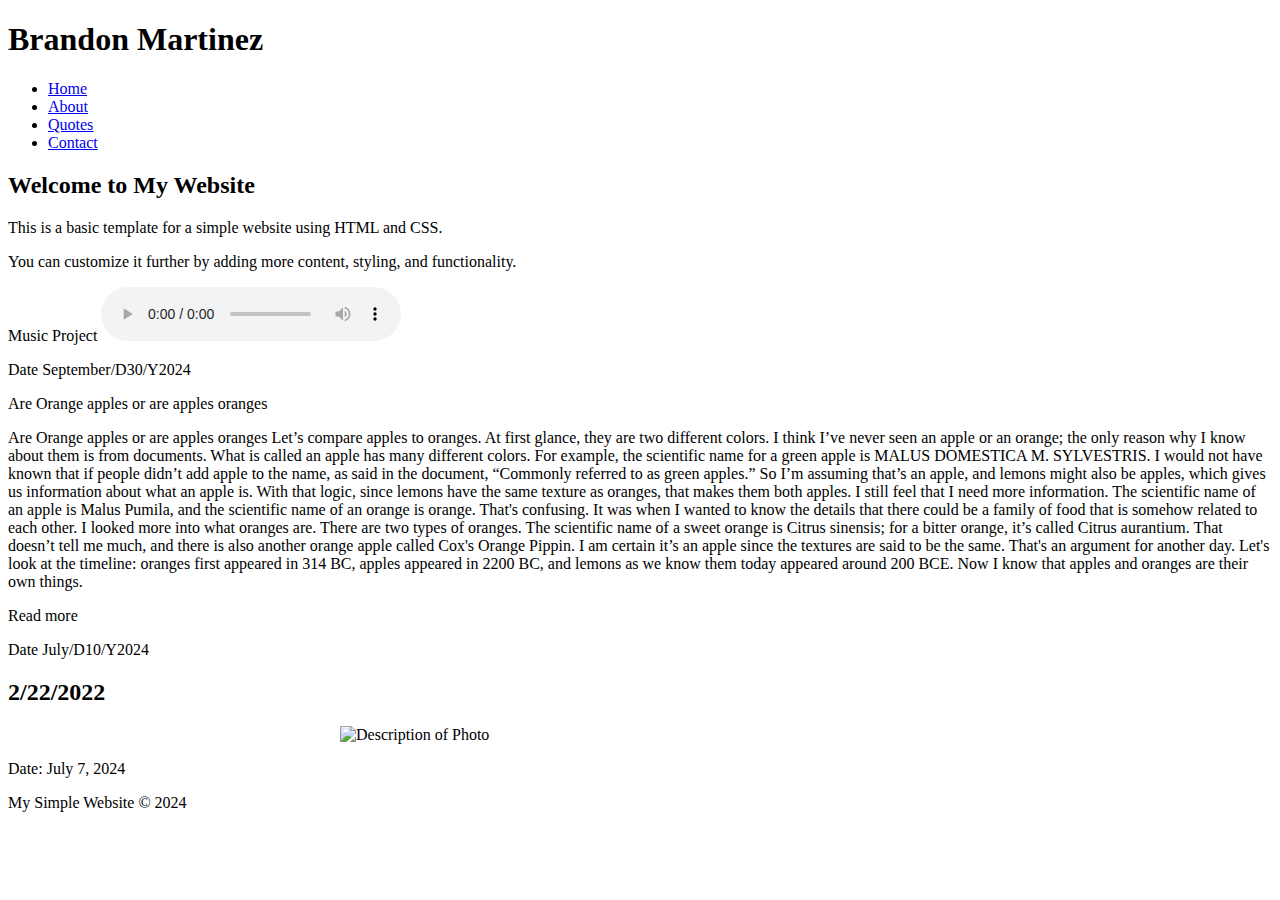
==== index.html @ 002961e2 "Rename index.HTML to index.html" ====
<!DOCTYPE html>
<html lang="en">
<head>
    <meta charset="UTF-8">
    <meta name="viewport" content="width=device-width, initial-scale=1.0">
    <title>My Simple Website</title>
    <link rel="stylesheet" href="styles.css">
</head>
<body>
    <header>
        <div class="container">
            <h1 class="p4">Brandon Martinez</h1>
            <nav>
                <ul>
                    <li><a href="#">Home</a></li>
                    <li><a href="#">About</a></li>
                    <li><a href="#">Quotes</a></li>
                    <li><a href="#">Contact</a></li>
                </ul>
            </nav>
        </div>
    </header>

    <div class="container">
        <div class="main">
            <h2>Welcome to My Website</h2>
            <p>This is a basic template for a simple website using HTML and CSS.</p>
            <p>You can customize it further by adding more content, styling, and functionality.</p>
        </div>
    </div>

        <div class="container">
        <div class="main">
                                        <p class="p4">Music Project</h2>
    
              <audio controls>
        <source src="Project 2 Brandon.mp3" type="audio/mpeg">
        Your browser does not support the audio element.
    </audio>
                            <p class="p3">
            
 Date September/D30/Y2024 </px1>
        </div>
    </div>
</body>

    <div class="container">
        <div class="main">
                                                    <p class="p4"></h2>
                                                    Are Orange apples or are apples oranges</h2>
            <p>
                Are Orange apples or are apples oranges 
                Let’s compare apples to oranges.
                At first glance, they are two different colors. I think I’ve never seen an apple or an orange; the only reason why I know about them is from documents. What is called 
                <span id="more-content" class="read-more-content">
                     an apple has many different colors. For example, the scientific name for a green apple is MALUS DOMESTICA M. SYLVESTRIS. I would not have known that if people didn’t add apple to the name, as said in the document, “Commonly referred to as green apples.” So I’m assuming that’s an apple, and lemons might also be apples, which gives us information about what an apple is. With that logic, since lemons have the same texture as oranges, that makes them both apples. I still feel that I need more information. The scientific name of an apple is Malus Pumila, and the scientific name of an orange is orange. That's confusing. It was when I wanted to know the details that there could be a family of food that is somehow related to each other. I looked more into what oranges are. There are two types of oranges. The scientific name of a sweet orange is Citrus sinensis; for a bitter orange, it’s called Citrus aurantium. That doesn’t tell me much, and there is also another orange apple called Cox's Orange Pippin. I am certain it’s an apple since the textures are said to be the same. That's an argument for another day. Let's look at the timeline: oranges first appeared in 314 BC, apples appeared in 2200 BC, and lemons as we know them today appeared around 200 BCE. Now I know that apples and oranges are their own things.
                </span>
            </p>
            <span id="read-more-btn" class="read-more-btn" onclick="toggleReadMore()">Read more</span>
            
            
                        <p class="p3">
            
 Date July/D10/Y2024 </px1>
        </div>
    </div>
</body>

    <div class="container">
        <div class="main">
            <h2>2/22/2022</h2>
            <img src="Z001-000.jpg" alt="Description of Photo" style="display: block; margin: 0 auto; width: 100%; max-width: 600px;">
            <p class="p3">Date: July 7, 2024</p>
        </div>
    </div>

    <footer>
        <p class="p2">My Simple Website &copy; 2024</p>
    </footer>

    <script>
        function toggleReadMore() {
            var content = document.getElementById("more-content");
            var btn = document.getElementById("read-more-btn");
            if (content.style.display === "none") {
                content.style.display = "block";
                btn.textContent = "Read less";
            } else {
                content.style.display = "none";
                btn.textContent = "Read more";
            }
        }
    </script>
</body>
</html>
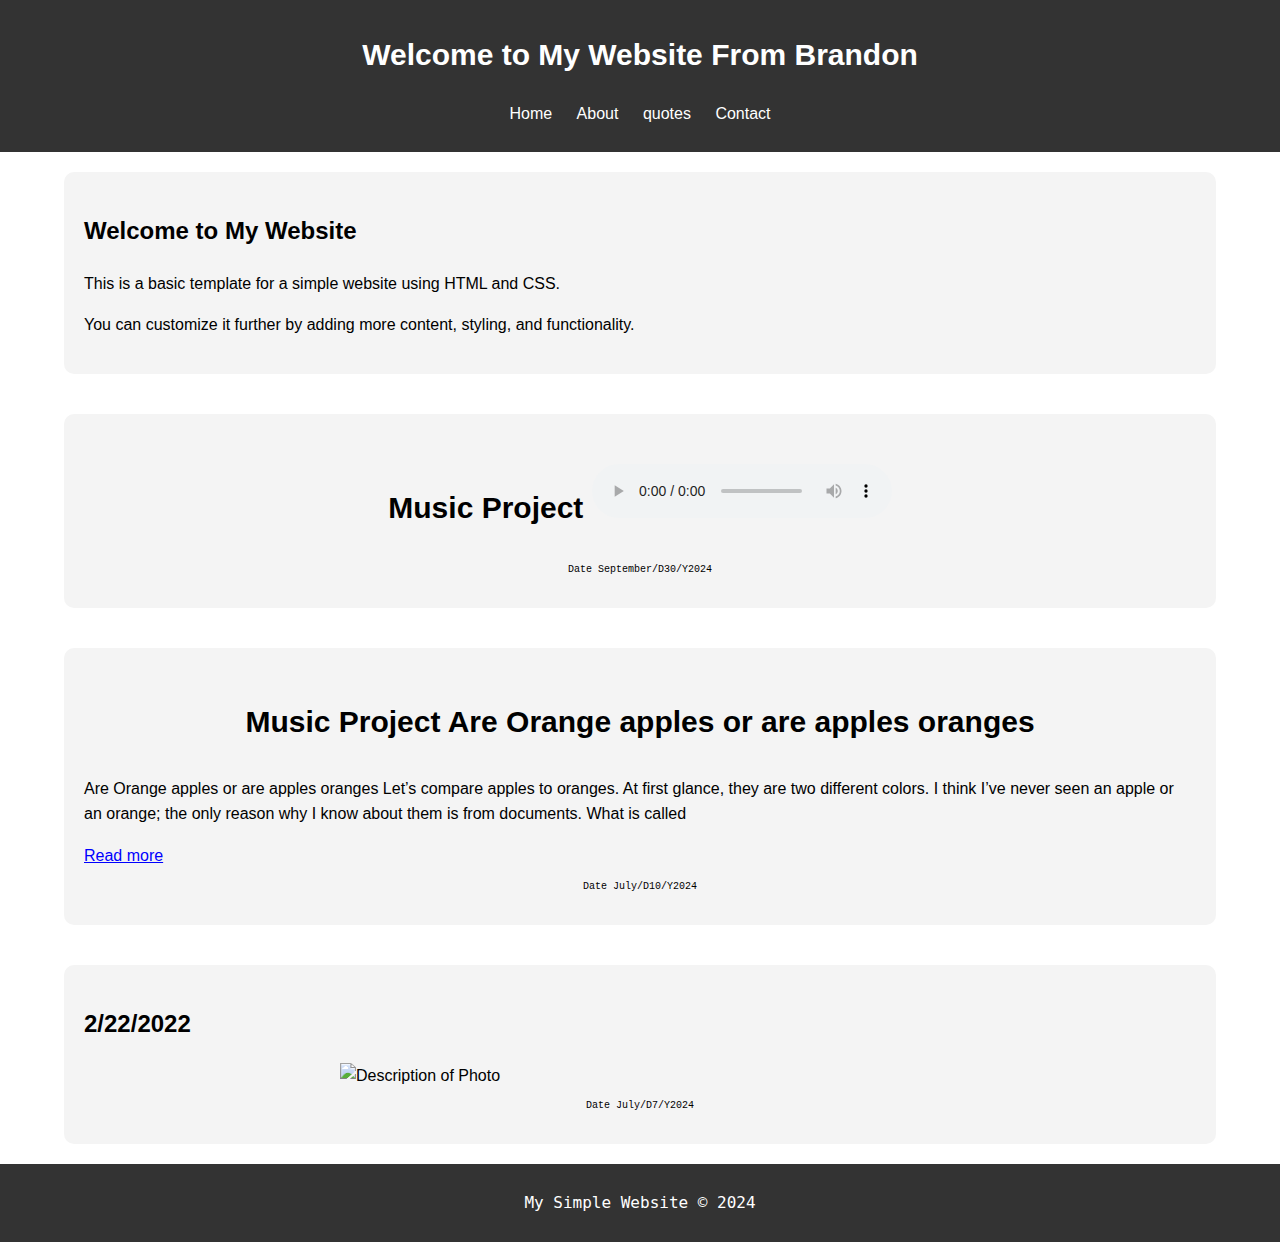
==== commit 0fd04f1b: "Update index.html" ====
--- a/index.html
+++ b/index.html
@@ -4,80 +4,80 @@
     <meta charset="UTF-8">
     <meta name="viewport" content="width=device-width, initial-scale=1.0">
     <title>My Simple Website</title>
-    <link rel="stylesheet" href="styles.css">
+  
+ 
+  
+  
+  
+  
+  
+  
+  
+  
+  
+  
+  
+  
+  
+  <head>
+<style>
+.p1 {
+  font-family: "Times New Roman", Times, serif;
+}
+
+.p2 {
+  font-family: "Monospace", Times, serif;
+}
+
+.p3 {
+  font-family: "Lucida Console", "Courier New", monospace;
+  
+  color: ;
+    font-size: 10px;
+    font-family: 
+    font-weight: bold;
+    text-align : center;
+  
+}
+
+
+.p4 {
+    color: ;
+    font-size: 30px;
+    font-family: Arial, sans-serif;
+    font-weight: bold;
+    text-align : center;
+}
+
+
+
+
+</style>
 </head>
 <body>
-    <header>
-        <div class="container">
-            <h1 class="p4">Brandon Martinez</h1>
-            <nav>
-                <ul>
-                    <li><a href="#">Home</a></li>
-                    <li><a href="#">About</a></li>
-                    <li><a href="#">Quotes</a></li>
-                    <li><a href="#">Contact</a></li>
-                </ul>
-            </nav>
-        </div>
-    </header>
-
-    <div class="container">
-        <div class="main">
-            <h2>Welcome to My Website</h2>
-            <p>This is a basic template for a simple website using HTML and CSS.</p>
-            <p>You can customize it further by adding more content, styling, and functionality.</p>
-        </div>
-    </div>
-
-        <div class="container">
-        <div class="main">
-                                        <p class="p4">Music Project</h2>
-    
-              <audio controls>
-        <source src="Project 2 Brandon.mp3" type="audio/mpeg">
-        Your browser does not support the audio element.
-    </audio>
-                            <p class="p3">
-            
- Date September/D30/Y2024 </px1>
-        </div>
-    </div>
-</body>
-
-    <div class="container">
-        <div class="main">
-                                                    <p class="p4"></h2>
-                                                    Are Orange apples or are apples oranges</h2>
-            <p>
-                Are Orange apples or are apples oranges 
-                Let’s compare apples to oranges.
-                At first glance, they are two different colors. I think I’ve never seen an apple or an orange; the only reason why I know about them is from documents. What is called 
-                <span id="more-content" class="read-more-content">
-                     an apple has many different colors. For example, the scientific name for a green apple is MALUS DOMESTICA M. SYLVESTRIS. I would not have known that if people didn’t add apple to the name, as said in the document, “Commonly referred to as green apples.” So I’m assuming that’s an apple, and lemons might also be apples, which gives us information about what an apple is. With that logic, since lemons have the same texture as oranges, that makes them both apples. I still feel that I need more information. The scientific name of an apple is Malus Pumila, and the scientific name of an orange is orange. That's confusing. It was when I wanted to know the details that there could be a family of food that is somehow related to each other. I looked more into what oranges are. There are two types of oranges. The scientific name of a sweet orange is Citrus sinensis; for a bitter orange, it’s called Citrus aurantium. That doesn’t tell me much, and there is also another orange apple called Cox's Orange Pippin. I am certain it’s an apple since the textures are said to be the same. That's an argument for another day. Let's look at the timeline: oranges first appeared in 314 BC, apples appeared in 2200 BC, and lemons as we know them today appeared around 200 BCE. Now I know that apples and oranges are their own things.
-                </span>
-            </p>
-            <span id="read-more-btn" class="read-more-btn" onclick="toggleReadMore()">Read more</span>
-            
-            
-                        <p class="p3">
-            
- Date July/D10/Y2024 </px1>
-        </div>
-    </div>
-</body>
-
-    <div class="container">
-        <div class="main">
-            <h2>2/22/2022</h2>
-            <img src="Z001-000.jpg" alt="Description of Photo" style="display: block; margin: 0 auto; width: 100%; max-width: 600px;">
-            <p class="p3">Date: July 7, 2024</p>
-        </div>
-    </div>
-
-    <footer>
-        <p class="p2">My Simple Website &copy; 2024</p>
-    </footer>
-
+  
+  
+  
+  
+  
+  
+
+
+
+  
+  
+  
+  <style>
+        .read-more-content {
+            display: none;
+        }
+        .read-more-btn {
+            cursor: pointer;
+            color: blue;
+            text-decoration: underline;
+        }
+    </style>
+    
     <script>
         function toggleReadMore() {
             var content = document.getElementById("more-content");
@@ -91,5 +91,276 @@
             }
         }
     </script>
+    
+  
+  
+  
+  
+  
+    <style>
+        body {
+            font-family: Arial, sans-serif;
+            margin: 0;
+            padding: 0;
+            line-height: 1.6;
+        }
+        header {
+            background: #333;
+            color: #fff;
+            padding: 10px 0;
+            text-align: center;
+        }
+        nav ul {
+            list-style: none;
+            padding: 0;
+        }
+        nav ul li {
+            display: inline;
+            margin: 0 10px;
+        }
+        nav ul li a {
+            color: #fff;
+            text-decoration: none;
+        }
+        .container {
+            width: 80%;
+            margin: auto;
+            overflow: hidden;
+        }
+        .main {
+            margin: 20px 0;
+        }
+        footer {
+            background: #333;
+            color: #fff;
+            text-align: center;
+            padding: 10px 0;
+            position: fixed;
+            width: 100%;
+            bottom: 0;
+        }
+    </style>
+    
+    
+    
+    
+    
+    
+    
+</head>
+<body>
+    <header>
+        <div class="container">
+              <h1><div class="p4">
+        Welcome to My Website From Brandon </h1>
+
+            <nav>
+                <ul>
+                    <li><a href="index.html">Home</a>
+            </li>
+                    <li><a href="#">About</a></li>
+                    <li><a href="#">quotes</a></li>
+                    <li><a href="#">Contact</a></li>
+                </ul>
+            </nav>
+       
+       
+       
+       
+       
+       
+       
+       
+       
+       
+           <style>
+        body {
+            font-family: Arial, sans-serif;
+            margin: 0;
+            padding: 0;
+            line-height: 1.6;
+            overflow-x: hidden;
+        }
+        header {
+            background: #333;
+            color: #fff;
+            padding: 10px 0;
+            text-align: center;
+            position: relative;
+            z-index: 1;
+        }
+        nav ul {
+            list-style: none;
+            padding: 0;
+        }
+        nav ul li {
+            display: inline;
+            margin: 0 10px;
+        }
+        nav ul li a {
+            color: #fff;
+            text-decoration: none;
+        }
+        .container {
+            width: 90%;
+            margin: auto;
+            overflow: hidden;
+        }
+        .main {
+            margin: 20px 0;
+            position: relative;
+            z-index: 1;
+            background: #f4f4f4;
+            padding: 20px;
+            border-radius: 10px;
+        }
+        .parallax {
+            background-attachment: fixed;
+            background-size: cover;
+            background-position: center;
+            height: 400px;
+        }
+        .parallax-1 {
+            background-image: url('https://via.placeholder.com/1200x800');
+        }
+        .parallax-2 {
+            background-image: url('https://via.placeholder.com/1200x800/cccccc');
+        }
+        .parallax-3 {
+            background-image: url('https://via.placeholder.com/1200x800/aaaaaa');
+        }
+        footer {
+            background: #333;
+            color: #fff;
+            text-align: center;
+            padding: 10px 0;
+            position: relative;
+            z-index: 1;
+        }
+
+            }
+        }
+    </style>
+       
+       
+       
+       
+       
+       
+        </div>
+    </header>
+    <div class="container">
+        <div class="main">
+            <h2>Welcome to My Website</h2>
+            <p>This is a basic template for a simple website using HTML and CSS.</p>
+            <p>You can customize it further by adding more content, styling, and functionality.</p>
+        </div>
+    </div>
+    
+    
+    
+    
+    
+    
+    
+    
+    
+        <div class="container">
+        <div class="main">
+                                        <p class="p4">Music Project</h2>
+    
+              <audio controls>
+        <source src="Project 2 Brandon.mp3" type="audio/mpeg">
+        Your browser does not support the audio element.
+    </audio>
+                            <p class="p3">
+            
+ Date September/D30/Y2024 </px1>
+        </div>
+    </div>
+</body>
+    
+    
+    
+    
+    
+    
+    
+    
+
+    
+    <div class="container">
+        <div class="main">
+                                                    <p class="p4">Music Project</h2>
+                                                    Are Orange apples or are apples oranges</h2>
+            <p>
+                Are Orange apples or are apples oranges 
+                Let’s compare apples to oranges.
+                At first glance, they are two different colors. I think I’ve never seen an apple or an orange; the only reason why I know about them is from documents. What is called 
+                <span id="more-content" class="read-more-content">
+                     an apple has many different colors. For example, the scientific name for a green apple is MALUS DOMESTICA M. SYLVESTRIS. I would not have known that if people didn’t add apple to the name, as said in the document, “Commonly referred to as green apples.” So I’m assuming that’s an apple, and lemons might also be apples, which gives us information about what an apple is. With that logic, since lemons have the same texture as oranges, that makes them both apples. I still feel that I need more information. The scientific name of an apple is Malus Pumila, and the scientific name of an orange is orange. That's confusing. It was when I wanted to know the details that there could be a family of food that is somehow related to each other. I looked more into what oranges are. There are two types of oranges. The scientific name of a sweet orange is Citrus sinensis; for a bitter orange, it’s called Citrus aurantium. That doesn’t tell me much, and there is also another orange apple called Cox's Orange Pippin. I am certain it’s an apple since the textures are said to be the same. That's an argument for another day. Let's look at the timeline: oranges first appeared in 314 BC, apples appeared in 2200 BC, and lemons as we know them today appeared around 200 BCE. Now I know that apples and oranges are their own things.
+                </span>
+            </p>
+            <span id="read-more-btn" class="read-more-btn" onclick="toggleReadMore()">Read more</span>
+            
+            
+                        <p class="p3">
+            
+ Date July/D10/Y2024 </px1>
+        </div>
+    </div>
+</body>
+
+
+
+</div>
+    </header>
+    <div class="container">
+        <div class="main">
+                        <h2 class=""> 2/22/2022</h2>
+                        
+                        
+                        
+<img src="Z001-000.jpg" alt="Description of Photo" style="display: block; margin: 0 auto; width: 100%; max-width: 600px;">
+
+            
+            
+            
+            
+            <p class="p3">
+            
+ Date July/D7/Y2024 </px1>
+            
+        </div>
+            
+        </div>
+    </div>
+
+
+
+
+
+
+
+
+
+
+
+
+
+
+
+
+
+<footer>
+        
+        
+        
+        
+   
+               <p class="p2">
+            
+ My Simple Website &copy; 2024</px1>
+    </footer>
 </body>
 </html>
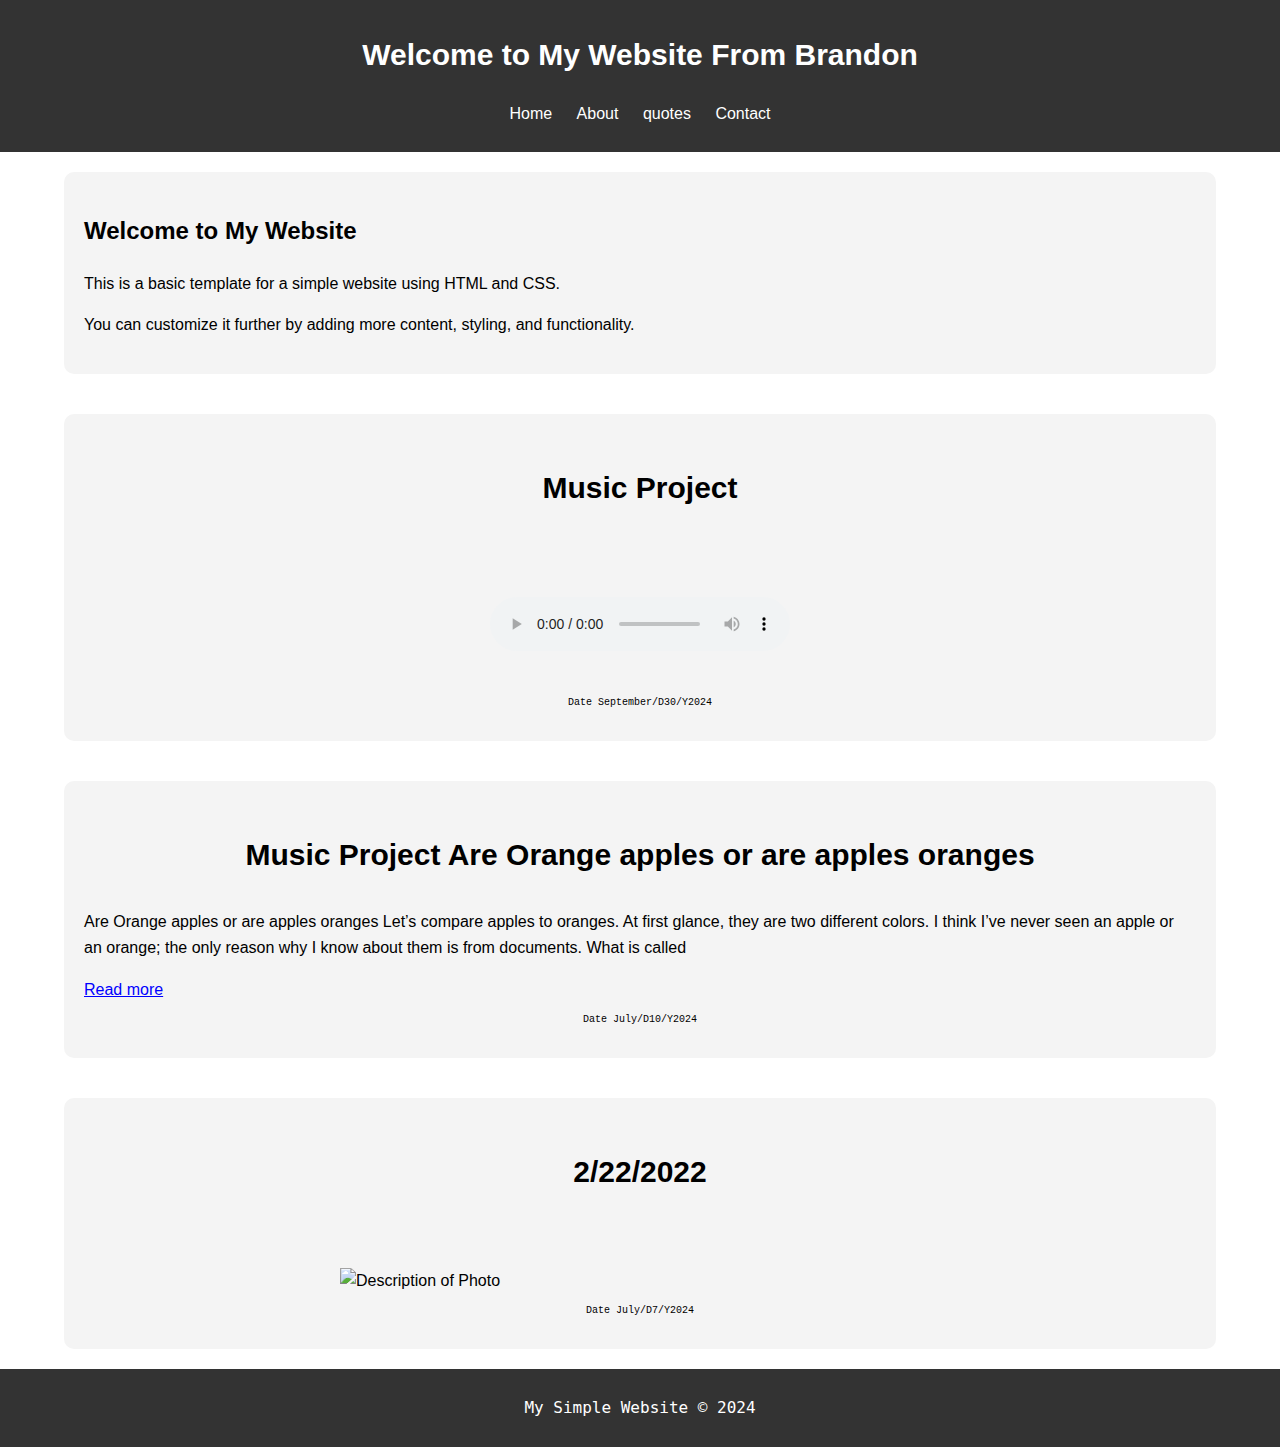
==== commit 4b6a3ca7: "Update index.html" ====
--- a/index.html
+++ b/index.html
@@ -4,21 +4,21 @@
     <meta charset="UTF-8">
     <meta name="viewport" content="width=device-width, initial-scale=1.0">
     <title>My Simple Website</title>
-  
- 
-  
-  
-  
-  
-  
-  
-  
-  
-  
-  
-  
-  
-  
+ 
+ 
+ 
+ 
+ 
+ 
+ 
+ 
+ 
+ 
+ 
+ 
+ 
+ 
+ 
   <head>
 <style>
 .p1 {
@@ -31,13 +31,13 @@
 
 .p3 {
   font-family: "Lucida Console", "Courier New", monospace;
-  
+ 
   color: ;
     font-size: 10px;
-    font-family: 
+    font-family:
     font-weight: bold;
     text-align : center;
-  
+ 
 }
 
 
@@ -55,18 +55,18 @@
 </style>
 </head>
 <body>
-  
-  
-  
-  
-  
-  
-
-
-
-  
-  
-  
+ 
+ 
+ 
+ 
+ 
+ 
+
+
+
+ 
+ 
+ 
   <style>
         .read-more-content {
             display: none;
@@ -77,7 +77,7 @@
             text-decoration: underline;
         }
     </style>
-    
+   
     <script>
         function toggleReadMore() {
             var content = document.getElementById("more-content");
@@ -91,12 +91,12 @@
             }
         }
     </script>
-    
-  
-  
-  
-  
-  
+   
+ 
+ 
+ 
+ 
+ 
     <style>
         body {
             font-family: Arial, sans-serif;
@@ -140,13 +140,13 @@
             bottom: 0;
         }
     </style>
-    
-    
-    
-    
-    
-    
-    
+   
+   
+   
+   
+   
+   
+   
 </head>
 <body>
     <header>
@@ -256,56 +256,57 @@
             <p>You can customize it further by adding more content, styling, and functionality.</p>
         </div>
     </div>
-    
-    
-    
-    
-    
-    
-    
-    
-    
+   
+   
+   
+   
+   
+   
+   
+   
+   
         <div class="container">
         <div class="main">
                                         <p class="p4">Music Project</h2>
-    
-              <audio controls>
-        <source src="Project 2 Brandon.mp3" type="audio/mpeg">
+                          <p>&nbsp;</p>
+             
+                                        <p class="p4"> <audio controls>
+        <source src= "Project 2 Brandon.mp3" type="audio/mpeg">
         Your browser does not support the audio element.
-    </audio>
+    </audio> </h2>
                             <p class="p3">
-            
+           
  Date September/D30/Y2024 </px1>
         </div>
     </div>
 </body>
-    
-    
-    
-    
-    
-    
-    
-    
-
-    
+   
+   
+   
+   
+   
+   
+   
+   
+
+   
     <div class="container">
         <div class="main">
                                                     <p class="p4">Music Project</h2>
                                                     Are Orange apples or are apples oranges</h2>
             <p>
-                Are Orange apples or are apples oranges 
+                Are Orange apples or are apples oranges
                 Let’s compare apples to oranges.
-                At first glance, they are two different colors. I think I’ve never seen an apple or an orange; the only reason why I know about them is from documents. What is called 
+                At first glance, they are two different colors. I think I’ve never seen an apple or an orange; the only reason why I know about them is from documents. What is called
                 <span id="more-content" class="read-more-content">
                      an apple has many different colors. For example, the scientific name for a green apple is MALUS DOMESTICA M. SYLVESTRIS. I would not have known that if people didn’t add apple to the name, as said in the document, “Commonly referred to as green apples.” So I’m assuming that’s an apple, and lemons might also be apples, which gives us information about what an apple is. With that logic, since lemons have the same texture as oranges, that makes them both apples. I still feel that I need more information. The scientific name of an apple is Malus Pumila, and the scientific name of an orange is orange. That's confusing. It was when I wanted to know the details that there could be a family of food that is somehow related to each other. I looked more into what oranges are. There are two types of oranges. The scientific name of a sweet orange is Citrus sinensis; for a bitter orange, it’s called Citrus aurantium. That doesn’t tell me much, and there is also another orange apple called Cox's Orange Pippin. I am certain it’s an apple since the textures are said to be the same. That's an argument for another day. Let's look at the timeline: oranges first appeared in 314 BC, apples appeared in 2200 BC, and lemons as we know them today appeared around 200 BCE. Now I know that apples and oranges are their own things.
                 </span>
             </p>
             <span id="read-more-btn" class="read-more-btn" onclick="toggleReadMore()">Read more</span>
-            
-            
+           
+           
                         <p class="p3">
-            
+           
  Date July/D10/Y2024 </px1>
         </div>
     </div>
@@ -313,26 +314,25 @@
 
 
 
-</div>
-    </header>
+   
     <div class="container">
         <div class="main">
-                        <h2 class=""> 2/22/2022</h2>
-                        
-                        
-                        
+                                                    <p class="p4">2/22/2022</h2>
+                       <p>&nbsp;</p>
+                       
+                       
 <img src="Z001-000.jpg" alt="Description of Photo" style="display: block; margin: 0 auto; width: 100%; max-width: 600px;">
 
-            
-            
-            
-            
+           
+           
+           
+           
             <p class="p3">
-            
+           
  Date July/D7/Y2024 </px1>
-            
-        </div>
-            
+           
+        </div>
+           
         </div>
     </div>
 
@@ -353,13 +353,13 @@
 
 
 <footer>
-        
-        
-        
-        
+       
+       
+       
+       
    
                <p class="p2">
-            
+           
  My Simple Website &copy; 2024</px1>
     </footer>
 </body>
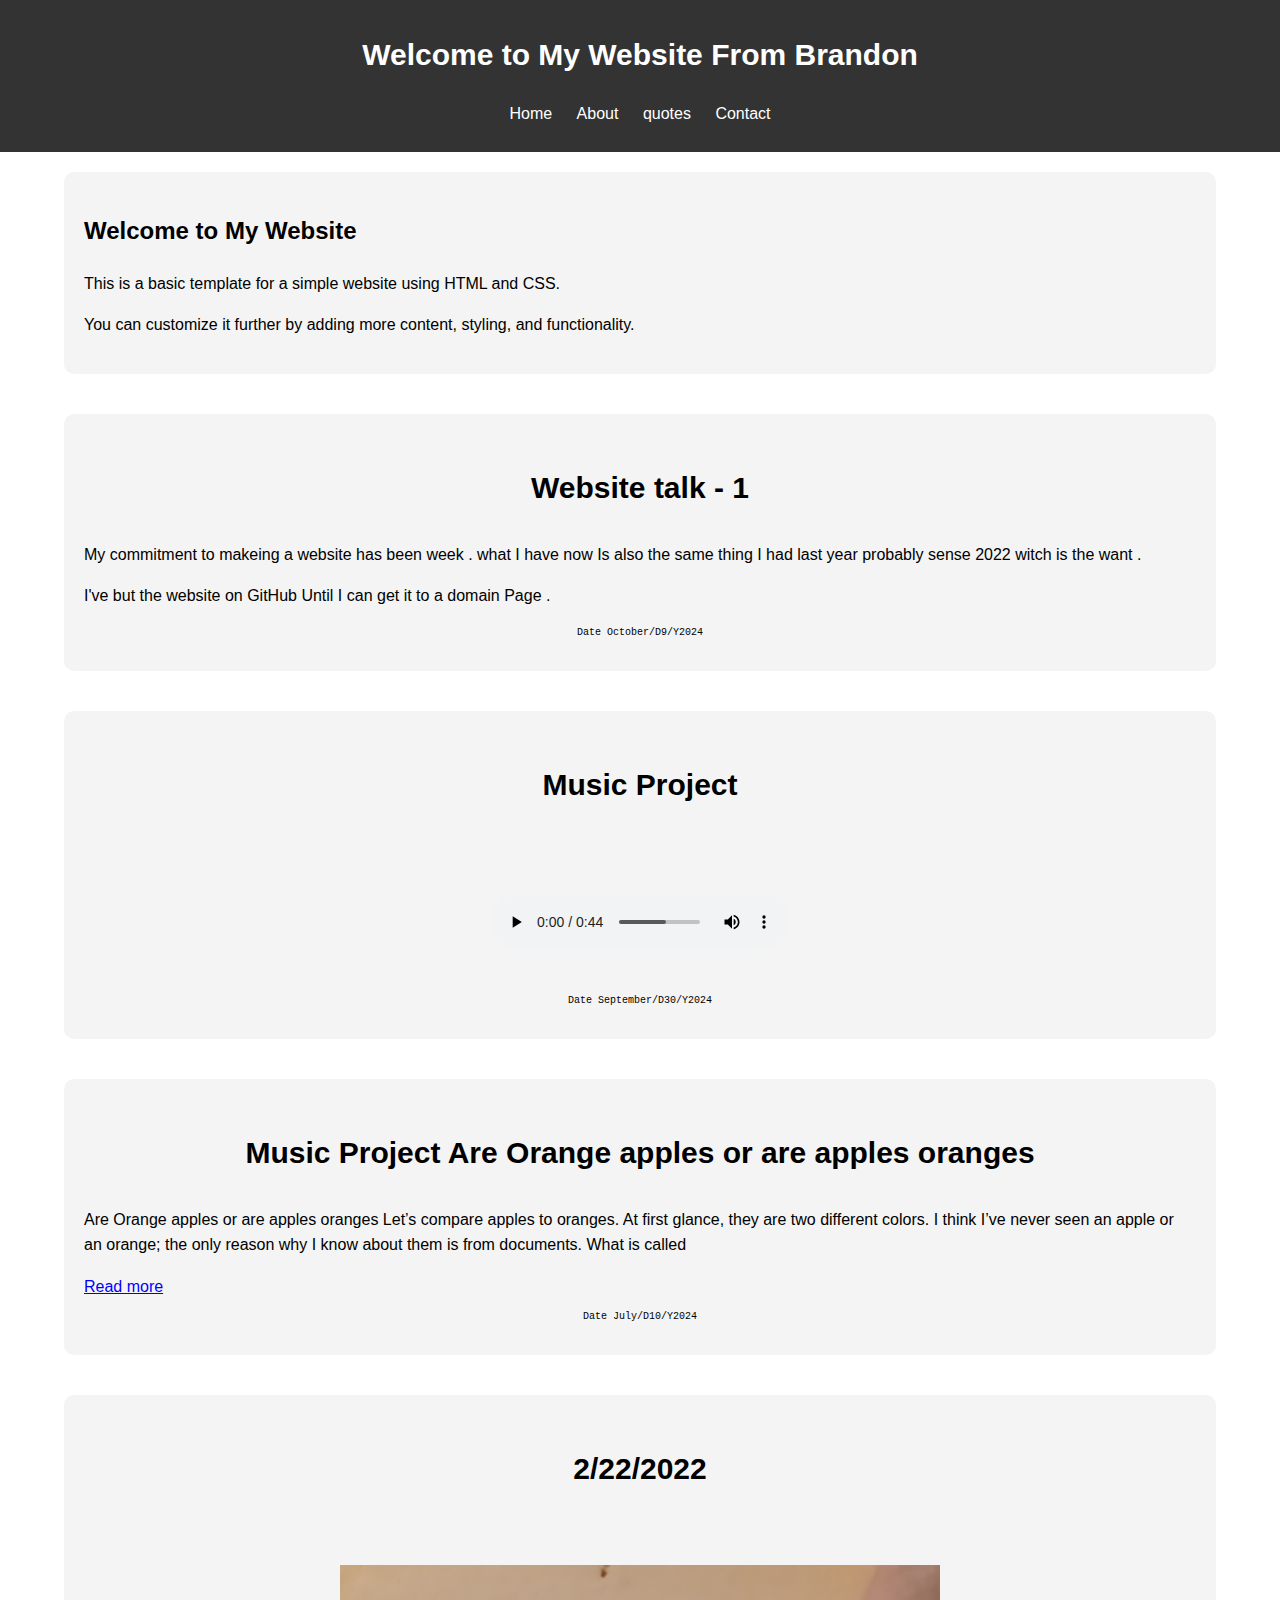
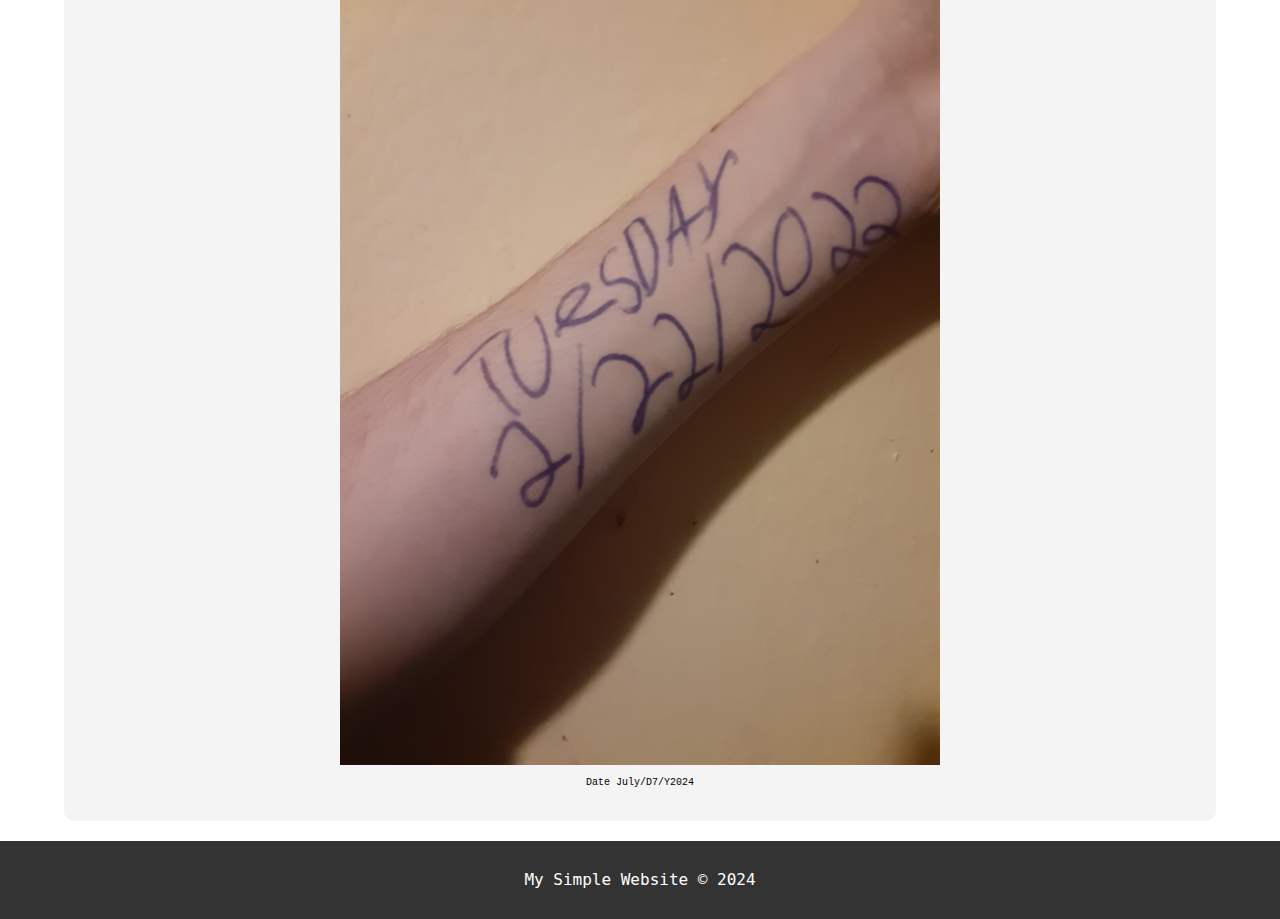
==== commit a1ee9ae1: "Update index.html" ====
--- a/index.html
+++ b/index.html
@@ -261,6 +261,25 @@
    
    
    
+           <div class="container">
+        <div class="main">
+                                        <p class="p4">Website talk - 1</h2>
+   
+   
+              
+            <p>My commitment to makeing a website has been week .
+            what I have now Is also the same thing I had last year probably sense 2022 witch is the want .</p>
+            <p>I've but the website on GitHub Until I can get it to a domain Page . 
+</p>
+ <p class="p3">
+           
+ Date October/D9/Y2024 </px1>
+        </div>
+    </div>
+</body>
+
+        
+   
    
    
    
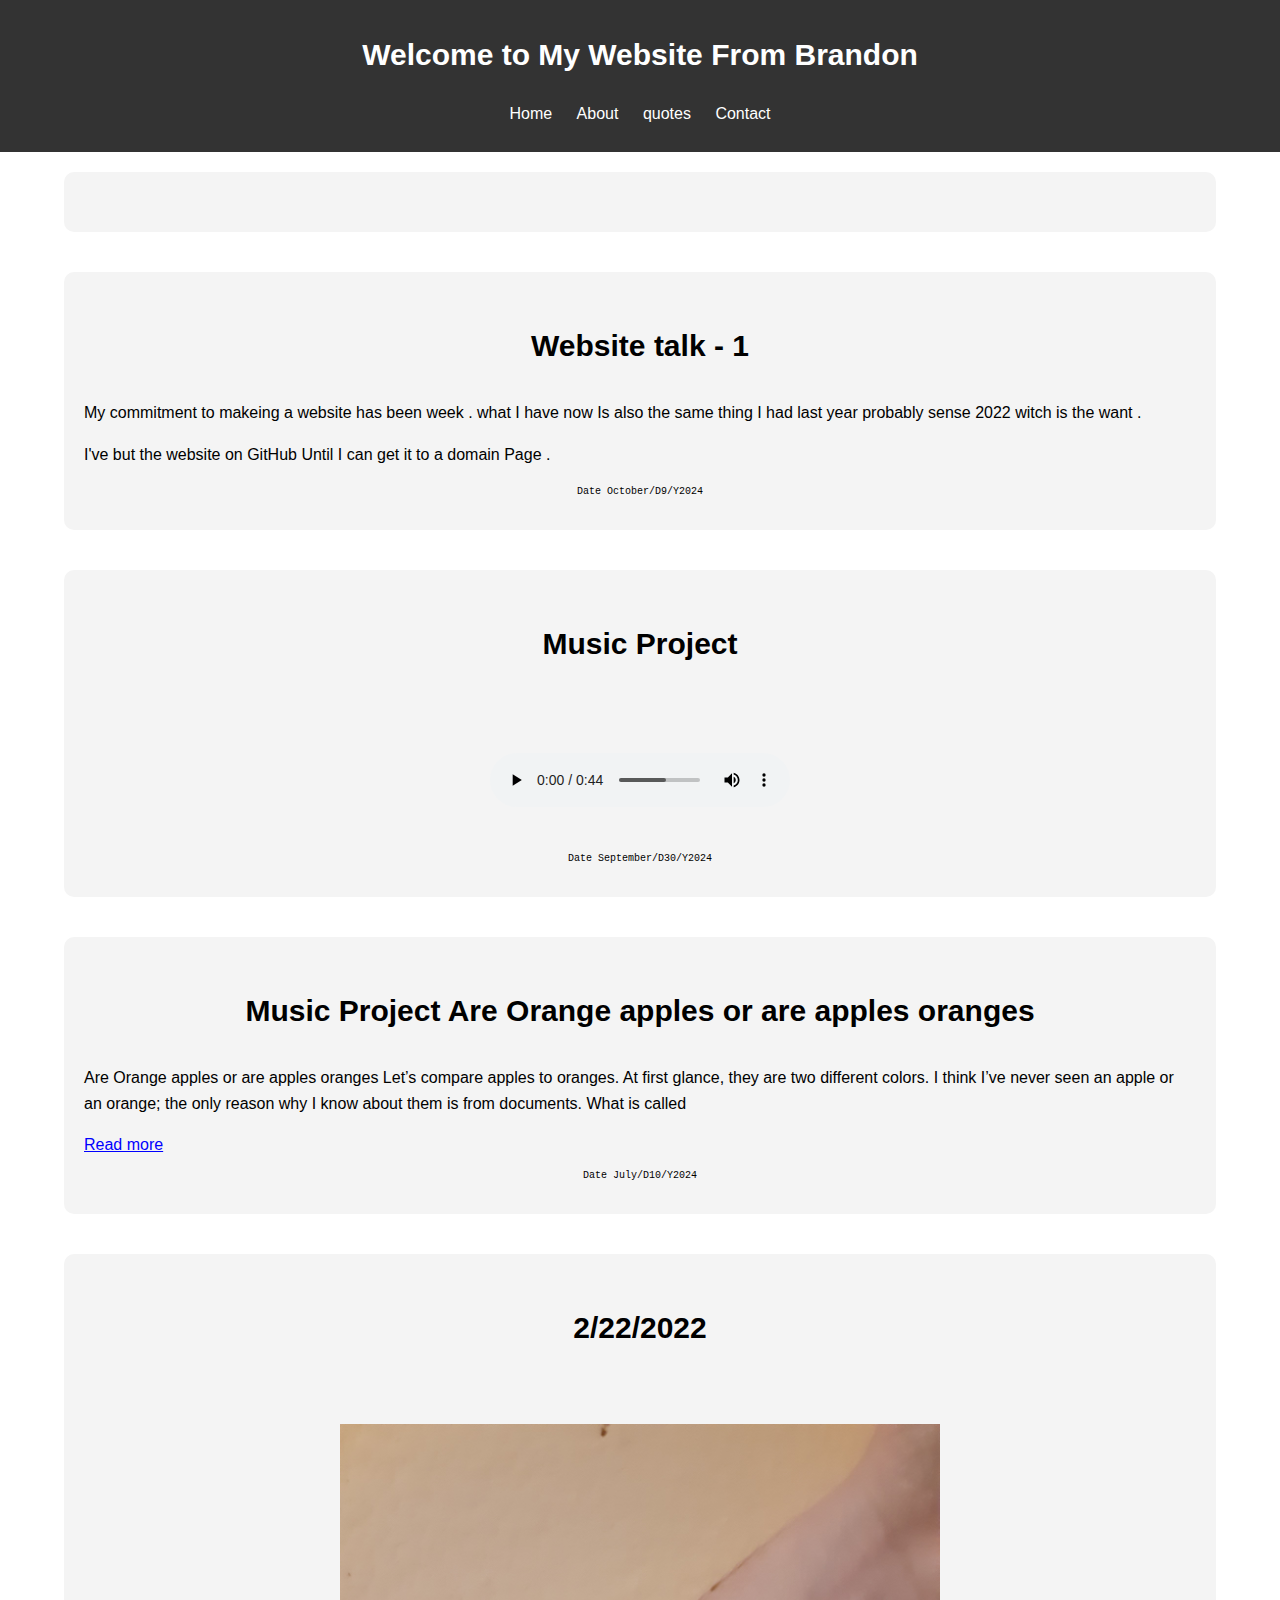
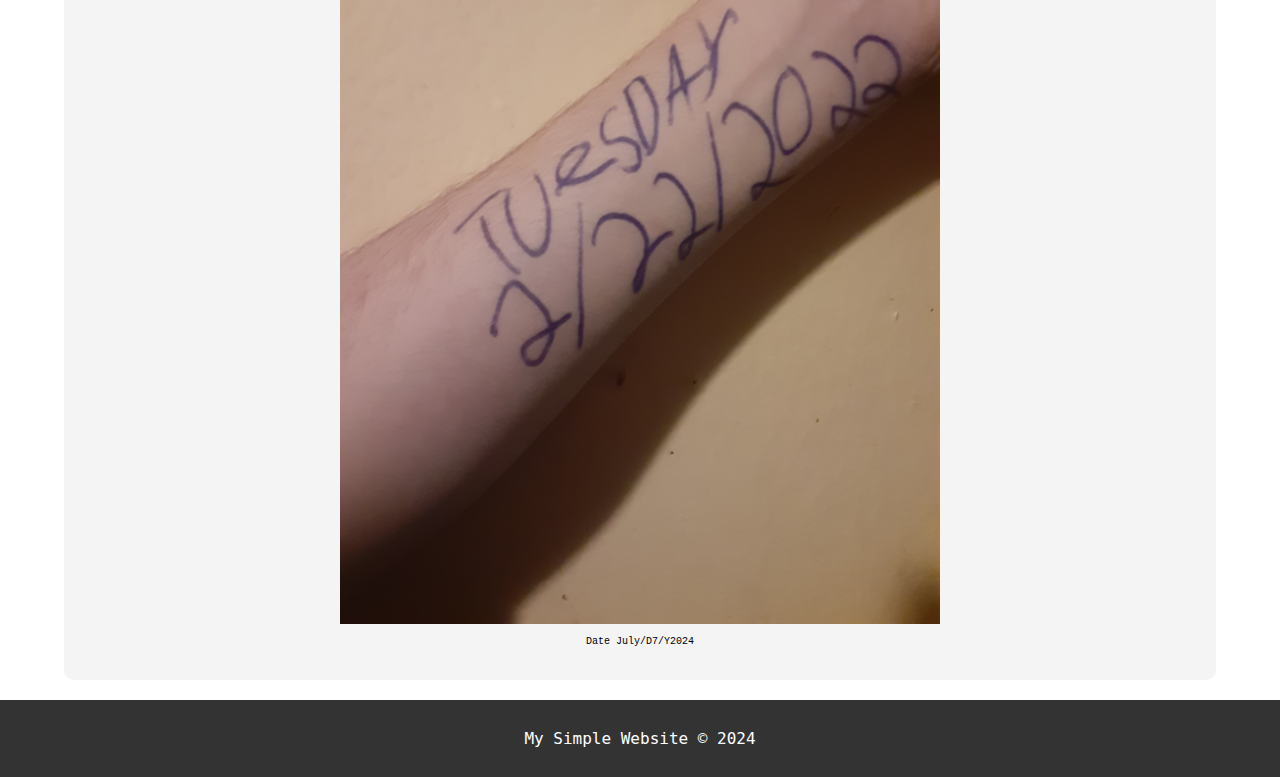
==== commit f808286a: "Update index.html" ====
--- a/index.html
+++ b/index.html
@@ -3,7 +3,7 @@
 <head>
     <meta charset="UTF-8">
     <meta name="viewport" content="width=device-width, initial-scale=1.0">
-    <title>My Simple Website</title>
+    <title>Website</title>
  
  
  
@@ -251,9 +251,9 @@
     </header>
     <div class="container">
         <div class="main">
-            <h2>Welcome to My Website</h2>
-            <p>This is a basic template for a simple website using HTML and CSS.</p>
-            <p>You can customize it further by adding more content, styling, and functionality.</p>
+            <h2></h2>
+            <p></p>
+            <p></p>
         </div>
     </div>
    
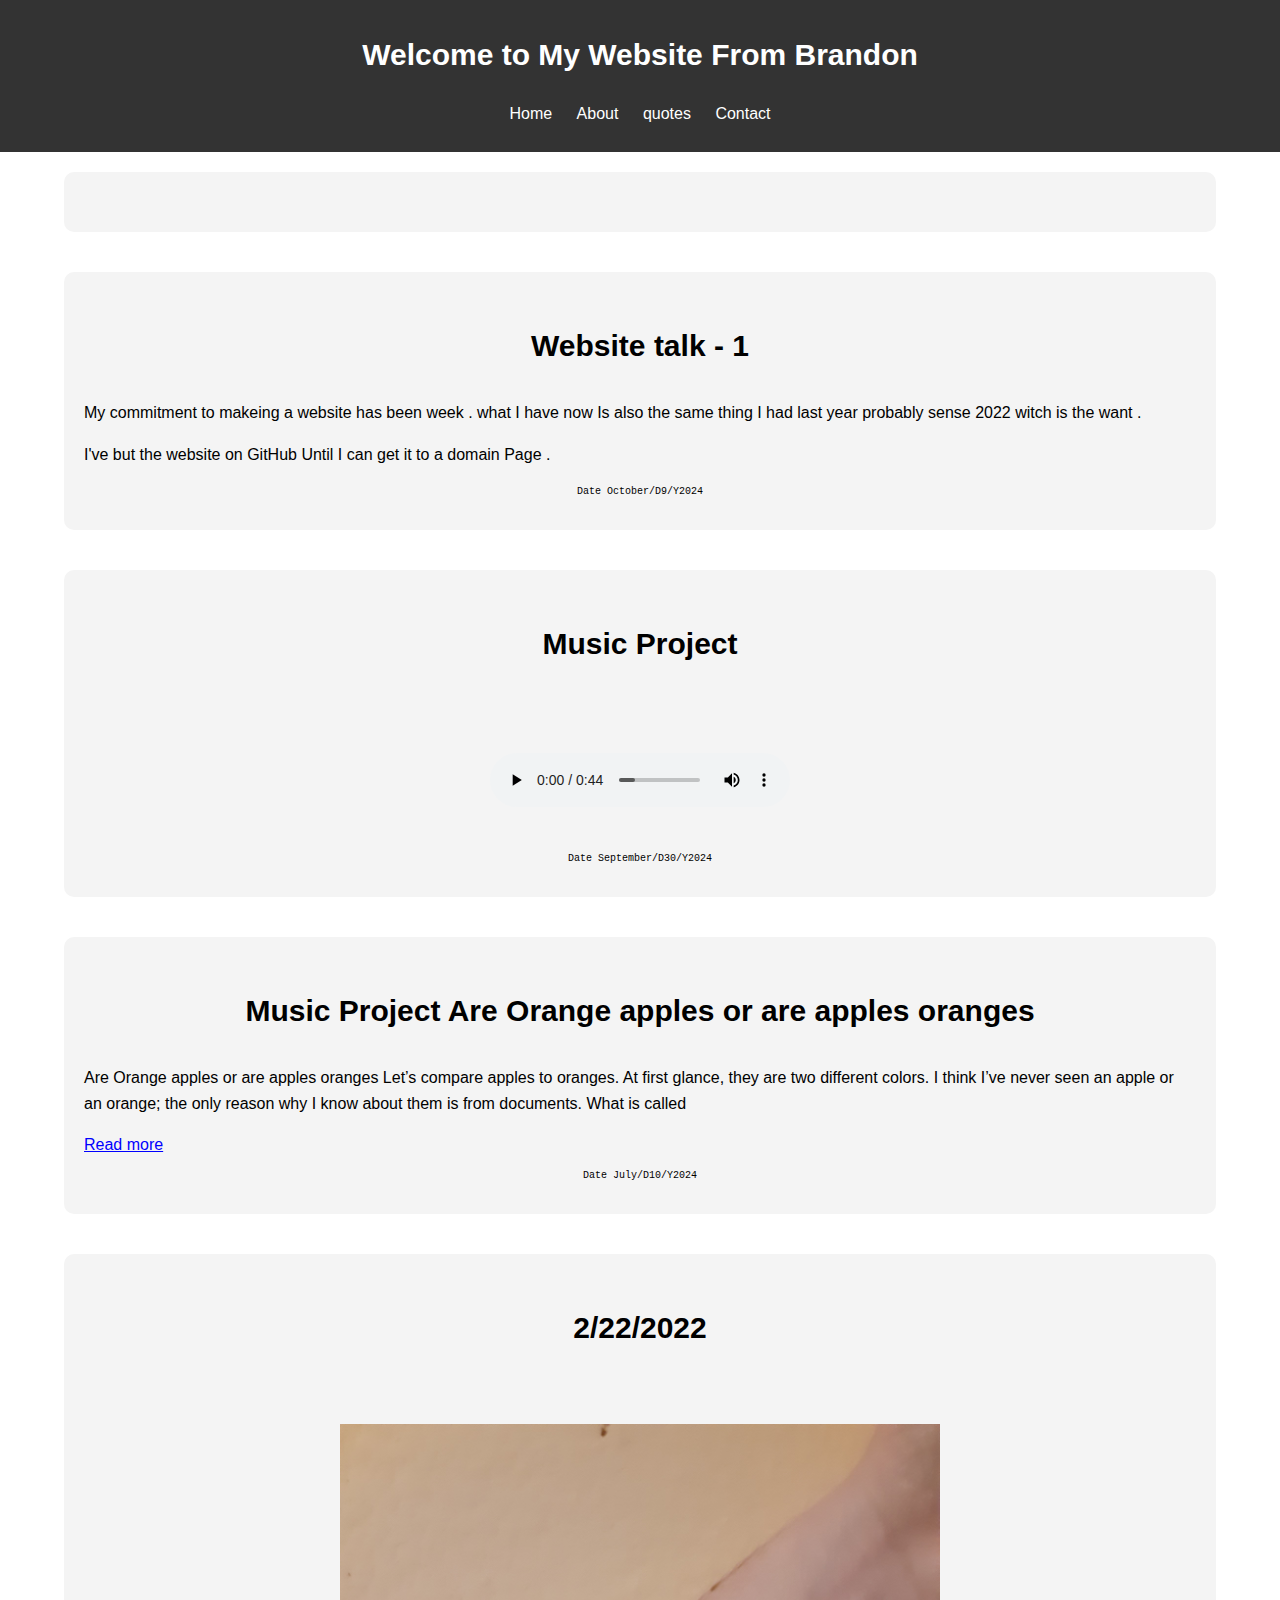
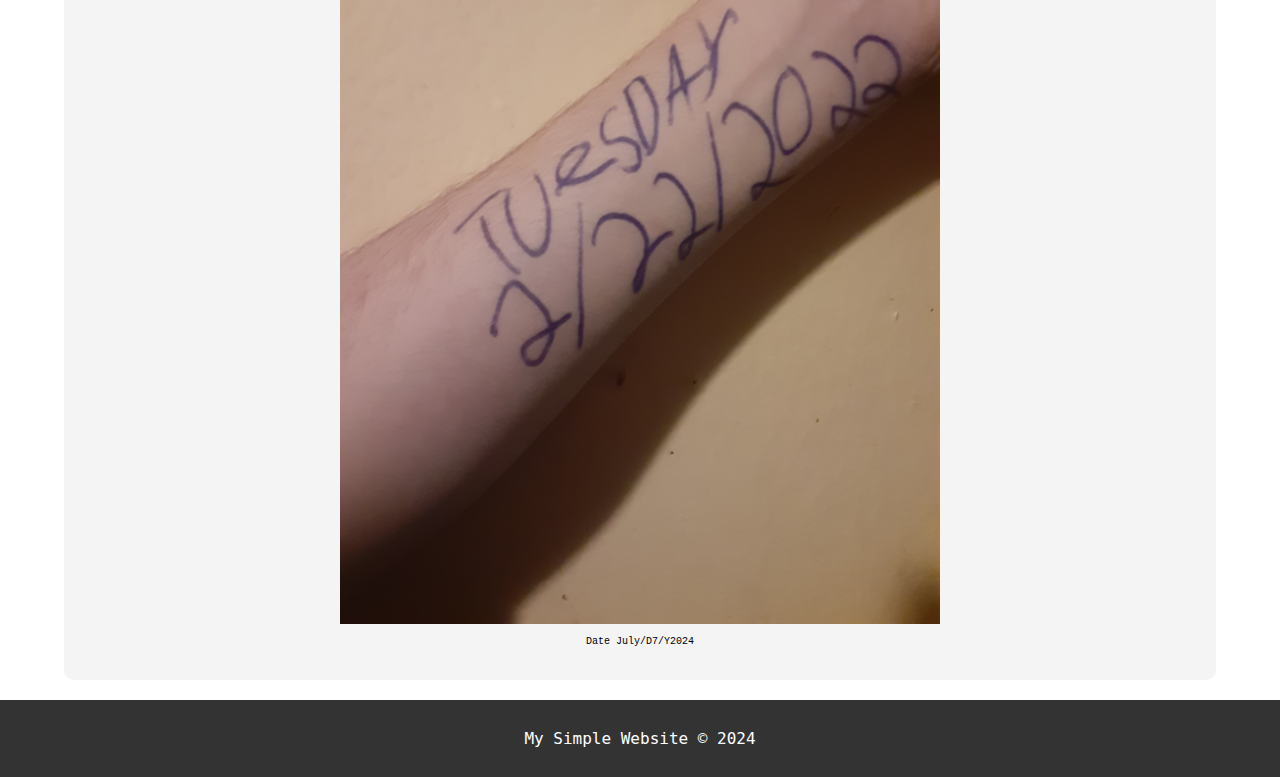
==== commit 1551cd6b: "Update index.html" ====
--- a/index.html
+++ b/index.html
@@ -158,9 +158,9 @@
                 <ul>
                     <li><a href="index.html">Home</a>
             </li>
-                    <li><a href="#">About</a></li>
-                    <li><a href="#">quotes</a></li>
-                    <li><a href="#">Contact</a></li>
+                    <li><a href="About.html">About</a></li>
+                    <li><a href="Quotes.html">quotes</a></li>
+                    <li><a href="Contact.html">Contact</a></li>
                 </ul>
             </nav>
        
